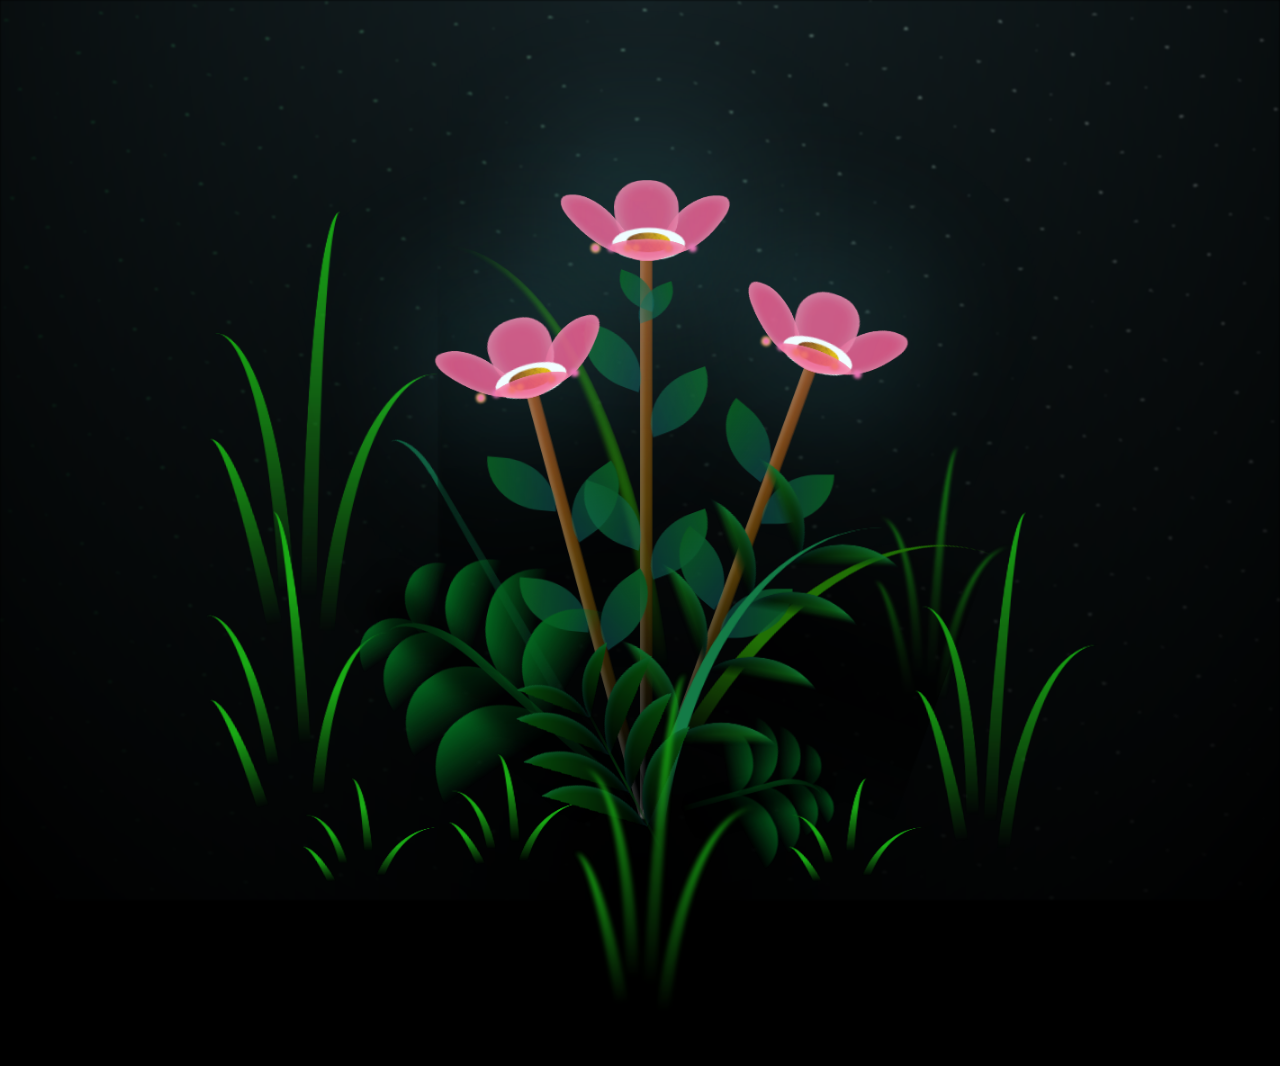
==== flower.html @ ce3d7ec6 "fiz os bgl" ====
<!DOCTYPE html>
<html lang="en">
<head>
    <meta charset="UTF-8">
    <meta http-equiv="X-UA-Compatible" content="IE=edge">
    <meta name="viewport" content="width=device-width, initial-scale=1.0">
    <link rel="stylesheet" href="./main.css">
    <link rel="icon" href="img/flowers.png" type="image/x-icon">
    <title>flowers</title>
</head>
<body class="container">
    <div class="night"></div>
    <div class="flowers">
      <div class="flower flower--1">
        <div class="flower__leafs flower__leafs--1">
          <div class="flower__leaf flower__leaf--1"></div>
          <div class="flower__leaf flower__leaf--2"></div>
          <div class="flower__leaf flower__leaf--3"></div>
          <div class="flower__leaf flower__leaf--4"></div>
          <div class="flower__white-circle"></div>
  
          <div class="flower__light flower__light--1"></div>
          <div class="flower__light flower__light--2"></div>
          <div class="flower__light flower__light--3"></div>
          <div class="flower__light flower__light--4"></div>
          <div class="flower__light flower__light--5"></div>
          <div class="flower__light flower__light--6"></div>
          <div class="flower__light flower__light--7"></div>
          <div class="flower__light flower__light--8"></div>
  
        </div>
        <div class="flower__line">
          <div class="flower__line__leaf flower__line__leaf--1"></div>
          <div class="flower__line__leaf flower__line__leaf--2"></div>
          <div class="flower__line__leaf flower__line__leaf--3"></div>
          <div class="flower__line__leaf flower__line__leaf--4"></div>
          <div class="flower__line__leaf flower__line__leaf--5"></div>
          <div class="flower__line__leaf flower__line__leaf--6"></div>
        </div>
      </div>
  
      <div class="flower flower--2">
        <div class="flower__leafs flower__leafs--2">
          <div class="flower__leaf flower__leaf--1"></div>
          <div class="flower__leaf flower__leaf--2"></div>
          <div class="flower__leaf flower__leaf--3"></div>
          <div class="flower__leaf flower__leaf--4"></div>
          <div class="flower__white-circle"></div>
  
          <div class="flower__light flower__light--1"></div>
          <div class="flower__light flower__light--2"></div>
          <div class="flower__light flower__light--3"></div>
          <div class="flower__light flower__light--4"></div>
          <div class="flower__light flower__light--5"></div>
          <div class="flower__light flower__light--6"></div>
          <div class="flower__light flower__light--7"></div>
          <div class="flower__light flower__light--8"></div>
  
        </div>
        <div class="flower__line">
          <div class="flower__line__leaf flower__line__leaf--1"></div>
          <div class="flower__line__leaf flower__line__leaf--2"></div>
          <div class="flower__line__leaf flower__line__leaf--3"></div>
          <div class="flower__line__leaf flower__line__leaf--4"></div>
        </div>
      </div>
  
      <div class="flower flower--3">
        <div class="flower__leafs flower__leafs--3">
          <div class="flower__leaf flower__leaf--1"></div>
          <div class="flower__leaf flower__leaf--2"></div>
          <div class="flower__leaf flower__leaf--3"></div>
          <div class="flower__leaf flower__leaf--4"></div>
          <div class="flower__white-circle"></div>
  
          <div class="flower__light flower__light--1"></div>
          <div class="flower__light flower__light--2"></div>
          <div class="flower__light flower__light--3"></div>
          <div class="flower__light flower__light--4"></div>
          <div class="flower__light flower__light--5"></div>
          <div class="flower__light flower__light--6"></div>
          <div class="flower__light flower__light--7"></div>
          <div class="flower__light flower__light--8"></div>
  
        </div>
        <div class="flower__line">
          <div class="flower__line__leaf flower__line__leaf--1"></div>
          <div class="flower__line__leaf flower__line__leaf--2"></div>
          <div class="flower__line__leaf flower__line__leaf--3"></div>
          <div class="flower__line__leaf flower__line__leaf--4"></div>
        </div>
      </div>
  
      <div class="grow-ans" style="--d:1.2s">
        <div class="flower__g-long">
          <div class="flower__g-long__top"></div>
          <div class="flower__g-long__bottom"></div>
        </div>
      </div>
  
      <div class="growing-grass">
        <div class="flower__grass flower__grass--1">
          <div class="flower__grass--top"></div>
          <div class="flower__grass--bottom"></div>
          <div class="flower__grass__leaf flower__grass__leaf--1"></div>
          <div class="flower__grass__leaf flower__grass__leaf--2"></div>
          <div class="flower__grass__leaf flower__grass__leaf--3"></div>
          <div class="flower__grass__leaf flower__grass__leaf--4"></div>
          <div class="flower__grass__leaf flower__grass__leaf--5"></div>
          <div class="flower__grass__leaf flower__grass__leaf--6"></div>
          <div class="flower__grass__leaf flower__grass__leaf--7"></div>
          <div class="flower__grass__leaf flower__grass__leaf--8"></div>
          <div class="flower__grass__overlay"></div>
        </div>
      </div>
  
      <div class="growing-grass">
        <div class="flower__grass flower__grass--2">
          <div class="flower__grass--top"></div>
          <div class="flower__grass--bottom"></div>
          <div class="flower__grass__leaf flower__grass__leaf--1"></div>
          <div class="flower__grass__leaf flower__grass__leaf--2"></div>
          <div class="flower__grass__leaf flower__grass__leaf--3"></div>
          <div class="flower__grass__leaf flower__grass__leaf--4"></div>
          <div class="flower__grass__leaf flower__grass__leaf--5"></div>
          <div class="flower__grass__leaf flower__grass__leaf--6"></div>
          <div class="flower__grass__leaf flower__grass__leaf--7"></div>
          <div class="flower__grass__leaf flower__grass__leaf--8"></div>
          <div class="flower__grass__overlay"></div>
        </div>
      </div>
  
      <div class="grow-ans" style="--d:2.4s">
        <div class="flower__g-right flower__g-right--1">
          <div class="leaf"></div>
        </div>
      </div>
  
      <div class="grow-ans" style="--d:2.8s">
        <div class="flower__g-right flower__g-right--2">
          <div class="leaf"></div>
        </div>
      </div>
  
      <div class="grow-ans" style="--d:2.8s">
        <div class="flower__g-front">
          <div class="flower__g-front__leaf-wrapper flower__g-front__leaf-wrapper--1">
            <div class="flower__g-front__leaf"></div>
          </div>
          <div class="flower__g-front__leaf-wrapper flower__g-front__leaf-wrapper--2">
            <div class="flower__g-front__leaf"></div>
          </div>
          <div class="flower__g-front__leaf-wrapper flower__g-front__leaf-wrapper--3">
            <div class="flower__g-front__leaf"></div>
          </div>
          <div class="flower__g-front__leaf-wrapper flower__g-front__leaf-wrapper--4">
            <div class="flower__g-front__leaf"></div>
          </div>
          <div class="flower__g-front__leaf-wrapper flower__g-front__leaf-wrapper--5">
            <div class="flower__g-front__leaf"></div>
          </div>
          <div class="flower__g-front__leaf-wrapper flower__g-front__leaf-wrapper--6">
            <div class="flower__g-front__leaf"></div>
          </div>
          <div class="flower__g-front__leaf-wrapper flower__g-front__leaf-wrapper--7">
            <div class="flower__g-front__leaf"></div>
          </div>
          <div class="flower__g-front__leaf-wrapper flower__g-front__leaf-wrapper--8">
            <div class="flower__g-front__leaf"></div>
          </div>
          <div class="flower__g-front__line"></div>
        </div>
      </div>
  
      <div class="grow-ans" style="--d:3.2s">
        <div class="flower__g-fr">
          <div class="leaf"></div>
          <div class="flower__g-fr__leaf flower__g-fr__leaf--1"></div>
          <div class="flower__g-fr__leaf flower__g-fr__leaf--2"></div>
          <div class="flower__g-fr__leaf flower__g-fr__leaf--3"></div>
          <div class="flower__g-fr__leaf flower__g-fr__leaf--4"></div>
          <div class="flower__g-fr__leaf flower__g-fr__leaf--5"></div>
          <div class="flower__g-fr__leaf flower__g-fr__leaf--6"></div>
          <div class="flower__g-fr__leaf flower__g-fr__leaf--7"></div>
          <div class="flower__g-fr__leaf flower__g-fr__leaf--8"></div>
        </div>
      </div>
  
      <div class="long-g long-g--0">
        <div class="grow-ans" style="--d:3s">
          <div class="leaf leaf--0"></div>
        </div>
        <div class="grow-ans" style="--d:2.2s">
          <div class="leaf leaf--1"></div>
        </div>
        <div class="grow-ans" style="--d:3.4s">
          <div class="leaf leaf--2"></div>
        </div>
        <div class="grow-ans" style="--d:3.6s">
          <div class="leaf leaf--3"></div>
        </div>
      </div>
  
      <div class="long-g long-g--1">
        <div class="grow-ans" style="--d:3.6s">
          <div class="leaf leaf--0"></div>
        </div>
        <div class="grow-ans" style="--d:3.8s">
          <div class="leaf leaf--1"></div>
        </div>
        <div class="grow-ans" style="--d:4s">
          <div class="leaf leaf--2"></div>
        </div>
        <div class="grow-ans" style="--d:4.2s">
          <div class="leaf leaf--3"></div>
        </div>
      </div>
  
      <div class="long-g long-g--2">
        <div class="grow-ans" style="--d:4s">
          <div class="leaf leaf--0"></div>
        </div>
        <div class="grow-ans" style="--d:4.2s">
          <div class="leaf leaf--1"></div>
        </div>
        <div class="grow-ans" style="--d:4.4s">
          <div class="leaf leaf--2"></div>
        </div>
        <div class="grow-ans" style="--d:4.6s">
          <div class="leaf leaf--3"></div>
        </div>
      </div>
  
      <div class="long-g long-g--3">
        <div class="grow-ans" style="--d:4s">
          <div class="leaf leaf--0"></div>
        </div>
        <div class="grow-ans" style="--d:4.2s">
          <div class="leaf leaf--1"></div>
        </div>
        <div class="grow-ans" style="--d:3s">
          <div class="leaf leaf--2"></div>
        </div>
        <div class="grow-ans" style="--d:3.6s">
          <div class="leaf leaf--3"></div>
        </div>
      </div>
  
      <div class="long-g long-g--4">
        <div class="grow-ans" style="--d:4s">
          <div class="leaf leaf--0"></div>
        </div>
        <div class="grow-ans" style="--d:4.2s">
          <div class="leaf leaf--1"></div>
        </div>
        <div class="grow-ans" style="--d:3s">
          <div class="leaf leaf--2"></div>
        </div>
        <div class="grow-ans" style="--d:3.6s">
          <div class="leaf leaf--3"></div>
        </div>
      </div>
  
      <div class="long-g long-g--5">
        <div class="grow-ans" style="--d:4s">
          <div class="leaf leaf--0"></div>
        </div>
        <div class="grow-ans" style="--d:4.2s">
          <div class="leaf leaf--1"></div>
        </div>
        <div class="grow-ans" style="--d:3s">
          <div class="leaf leaf--2"></div>
        </div>
        <div class="grow-ans" style="--d:3.6s">
          <div class="leaf leaf--3"></div>
        </div>
      </div>
  
      <div class="long-g long-g--6">
        <div class="grow-ans" style="--d:4.2s">
          <div class="leaf leaf--0"></div>
        </div>
        <div class="grow-ans" style="--d:4.4s">
          <div class="leaf leaf--1"></div>
        </div>
        <div class="grow-ans" style="--d:4.6s">
          <div class="leaf leaf--2"></div>
        </div>
        <div class="grow-ans" style="--d:4.8s">
          <div class="leaf leaf--3"></div>
        </div>
      </div>
  
      <div class="long-g long-g--7">
        <div class="grow-ans" style="--d:3s">
          <div class="leaf leaf--0"></div>
        </div>
        <div class="grow-ans" style="--d:3.2s">
          <div class="leaf leaf--1"></div>
        </div>
        <div class="grow-ans" style="--d:3.5s">
          <div class="leaf leaf--2"></div>
        </div>
        <div class="grow-ans" style="--d:3.6s">
          <div class="leaf leaf--3"></div>
        </div>
      </div>
    </div>
    
    <script src="main.js"></script>
  </body>
</html>
---- main.css ----
*,
*::after,
*::before {
  padding: 0;
  margin: 0;
  box-sizing: border-box;
}

:root {
  --dark-color: #000;
}

body {
  display: flex;
  align-items: flex-end;
  justify-content: center;
  min-height: 100vh;
  background-color: var(--dark-color);
  overflow: hidden;
  perspective: 1000px;
}

.night {
  position: fixed;
  left: 50%;
  top: 0;
  transform: translateX(-50%);
  width: 100%;
  height: 100%;
  filter: blur(0.1vmin);
  background-image: radial-gradient(ellipse at top, transparent 0%, var(--dark-color)), radial-gradient(ellipse at bottom, var(--dark-color), rgba(145, 233, 255, 0.2)), repeating-linear-gradient(220deg, rgb(0, 0, 0) 0px, rgb(0, 0, 0) 19px, transparent 19px, transparent 22px), repeating-linear-gradient(189deg, rgb(0, 0, 0) 0px, rgb(0, 0, 0) 19px, transparent 19px, transparent 22px), repeating-linear-gradient(148deg, rgb(0, 0, 0) 0px, rgb(0, 0, 0) 19px, transparent 19px, transparent 22px), linear-gradient(90deg, rgb(7, 107, 42), rgb(240, 240, 240));
}

.flowers {
  position: relative;
  transform: scale(0.9);
}

.flower {
  position: absolute;
  bottom: 10vmin;
  transform-origin: bottom center;
  z-index: 10;
  --fl-speed: 0.3s;
}
.flower--1 {
  -webkit-animation: moving-flower-1 4s linear infinite;
          animation: moving-flower-1 4s linear infinite;
}
.flower--1 .flower__line {
  height: 70vmin;
  -webkit-animation-delay: 0.3s;
          animation-delay: 0.3s;
}
.flower--1 .flower__line__leaf--1 {
  -webkit-animation: blooming-leaf-right var(--fl-speed) 1.6s backwards;
          animation: blooming-leaf-right var(--fl-speed) 1.6s backwards;
}
.flower--1 .flower__line__leaf--2 {
  -webkit-animation: blooming-leaf-right var(--fl-speed) 1.4s backwards;
          animation: blooming-leaf-right var(--fl-speed) 1.4s backwards;
}
.flower--1 .flower__line__leaf--3 {
  -webkit-animation: blooming-leaf-left var(--fl-speed) 1.2s backwards;
          animation: blooming-leaf-left var(--fl-speed) 1.2s backwards;
}
.flower--1 .flower__line__leaf--4 {
  -webkit-animation: blooming-leaf-left var(--fl-speed) 1s backwards;
          animation: blooming-leaf-left var(--fl-speed) 1s backwards;
}
.flower--1 .flower__line__leaf--5 {
  -webkit-animation: blooming-leaf-right var(--fl-speed) 1.8s backwards;
          animation: blooming-leaf-right var(--fl-speed) 1.8s backwards;
}
.flower--1 .flower__line__leaf--6 {
  -webkit-animation: blooming-leaf-left var(--fl-speed) 2s backwards;
          animation: blooming-leaf-left var(--fl-speed) 2s backwards;
}
.flower--2 {
  left: 50%;
  transform: rotate(20deg);
  -webkit-animation: moving-flower-2 4s linear infinite;
          animation: moving-flower-2 4s linear infinite;
}
.flower--2 .flower__line {
  height: 60vmin;
  -webkit-animation-delay: 0.6s;
          animation-delay: 0.6s;
}
.flower--2 .flower__line__leaf--1 {
  -webkit-animation: blooming-leaf-right var(--fl-speed) 1.9s backwards;
          animation: blooming-leaf-right var(--fl-speed) 1.9s backwards;
}
.flower--2 .flower__line__leaf--2 {
  -webkit-animation: blooming-leaf-right var(--fl-speed) 1.7s backwards;
          animation: blooming-leaf-right var(--fl-speed) 1.7s backwards;
}
.flower--2 .flower__line__leaf--3 {
  -webkit-animation: blooming-leaf-left var(--fl-speed) 1.5s backwards;
          animation: blooming-leaf-left var(--fl-speed) 1.5s backwards;
}
.flower--2 .flower__line__leaf--4 {
  -webkit-animation: blooming-leaf-left var(--fl-speed) 1.3s backwards;
          animation: blooming-leaf-left var(--fl-speed) 1.3s backwards;
}
.flower--3 {
  left: 50%;
  transform: rotate(-15deg);
  -webkit-animation: moving-flower-3 4s linear infinite;
          animation: moving-flower-3 4s linear infinite;
}
.flower--3 .flower__line {
  -webkit-animation-delay: 0.9s;
          animation-delay: 0.9s;
}
.flower--3 .flower__line__leaf--1 {
  -webkit-animation: blooming-leaf-right var(--fl-speed) 2.5s backwards;
          animation: blooming-leaf-right var(--fl-speed) 2.5s backwards;
}
.flower--3 .flower__line__leaf--2 {
  -webkit-animation: blooming-leaf-right var(--fl-speed) 2.3s backwards;
          animation: blooming-leaf-right var(--fl-speed) 2.3s backwards;
}
.flower--3 .flower__line__leaf--3 {
  -webkit-animation: blooming-leaf-left var(--fl-speed) 2.1s backwards;
          animation: blooming-leaf-left var(--fl-speed) 2.1s backwards;
}
.flower--3 .flower__line__leaf--4 {
  -webkit-animation: blooming-leaf-left var(--fl-speed) 1.9s backwards;
          animation: blooming-leaf-left var(--fl-speed) 1.9s backwards;
}
.flower__leafs {
  position: relative;
  -webkit-animation: blooming-flower 2s backwards;
          animation: blooming-flower 2s backwards;
}
.flower__leafs--1 {
  -webkit-animation-delay: 1.1s;
          animation-delay: 1.1s;
}
.flower__leafs--2 {
  -webkit-animation-delay: 1.4s;
          animation-delay: 1.4s;
}
.flower__leafs--3 {
  -webkit-animation-delay: 1.7s;
          animation-delay: 1.7s;
}
.flower__leafs::after {
  content: "";
  position: absolute;
  left: 0;
  top: 0;
  transform: translate(-50%, -100%);
  width: 8vmin;
  height: 8vmin;
  background-color: #6bf0ff;
  filter: blur(10vmin);
}
.flower__leaf {
  position: absolute;
  bottom: 0;
  left: 50%;
  width: 8vmin;
  height: 11vmin;
  border-radius: 51% 49% 47% 53%/44% 45% 55% 69%;
  background-color: #f672b0;
  background-image: linear-gradient(to top, #ee5286, #ee5286);
  transform-origin: bottom center;
  opacity: 0.9;
  box-shadow: inset 0 0 2vmin rgba(255, 255, 255, 0.5);
}
.flower__leaf--1 {
  transform: translate(-10%, 1%) rotateY(40deg) rotateX(-50deg);
}
.flower__leaf--2 {
  transform: translate(-50%, -4%) rotateX(40deg);
}
.flower__leaf--3 {
  transform: translate(-90%, 0%) rotateY(45deg) rotateX(50deg);
}
.flower__leaf--4 {
  width: 8vmin;
  height: 8vmin;
  transform-origin: bottom left;
  border-radius: 4vmin 10vmin 4vmin 4vmin;
  transform: translate(0%, 18%) rotateX(70deg) rotate(-43deg);
  background-image: linear-gradient(to top, #ee5286, #ee5286);
  z-index: 1;
  opacity: 0.8;
}
.flower__white-circle {
  position: absolute;
  left: -3.5vmin;
  top: -3vmin;
  width: 9vmin;
  height: 4vmin;
  border-radius: 50%;
  background-color: #fff;
}
.flower__white-circle::after {
  content: "";
  position: absolute;
  left: 50%;
  top: 45%;
  transform: translate(-50%, -50%);
  width: 60%;
  height: 60%;
  border-radius: inherit;
  background-image: repeating-linear-gradient(135deg, rgba(0, 0, 0, 0.03) 0px, rgba(0, 0, 0, 0.03) 1px, transparent 1px, transparent 12px), repeating-linear-gradient(45deg, rgba(0, 0, 0, 0.03) 0px, rgba(0, 0, 0, 0.03) 1px, transparent 1px, transparent 12px), repeating-linear-gradient(67.5deg, rgba(0, 0, 0, 0.03) 0px, rgba(0, 0, 0, 0.03) 1px, transparent 1px, transparent 12px), repeating-linear-gradient(135deg, rgba(0, 0, 0, 0.03) 0px, rgba(0, 0, 0, 0.03) 1px, transparent 1px, transparent 12px), repeating-linear-gradient(45deg, rgba(0, 0, 0, 0.03) 0px, rgba(0, 0, 0, 0.03) 1px, transparent 1px, transparent 12px), repeating-linear-gradient(112.5deg, rgba(0, 0, 0, 0.03) 0px, rgba(0, 0, 0, 0.03) 1px, transparent 1px, transparent 12px), repeating-linear-gradient(112.5deg, rgba(0, 0, 0, 0.03) 0px, rgba(0, 0, 0, 0.03) 1px, transparent 1px, transparent 12px), repeating-linear-gradient(45deg, rgba(0, 0, 0, 0.03) 0px, rgba(0, 0, 0, 0.03) 1px, transparent 1px, transparent 12px), repeating-linear-gradient(22.5deg, rgba(0, 0, 0, 0.03) 0px, rgba(0, 0, 0, 0.03) 1px, transparent 1px, transparent 12px), repeating-linear-gradient(45deg, rgba(0, 0, 0, 0.03) 0px, rgba(0, 0, 0, 0.03) 1px, transparent 1px, transparent 12px), repeating-linear-gradient(22.5deg, rgba(0, 0, 0, 0.03) 0px, rgba(0, 0, 0, 0.03) 1px, transparent 1px, transparent 12px), repeating-linear-gradient(135deg, rgba(0, 0, 0, 0.03) 0px, rgba(0, 0, 0, 0.03) 1px, transparent 1px, transparent 12px), repeating-linear-gradient(157.5deg, rgba(0, 0, 0, 0.03) 0px, rgba(0, 0, 0, 0.03) 1px, transparent 1px, transparent 12px), repeating-linear-gradient(67.5deg, rgba(0, 0, 0, 0.03) 0px, rgba(0, 0, 0, 0.03) 1px, transparent 1px, transparent 12px), repeating-linear-gradient(67.5deg, rgba(0, 0, 0, 0.03) 0px, rgba(0, 0, 0, 0.03) 1px, transparent 1px, transparent 12px), linear-gradient(90deg, rgb(127, 47, 21), rgb(255, 206, 0));
}
.flower__line {
  height: 55vmin;
  width: 1.5vmin;
  background-image: linear-gradient(to left, rgba(0, 0, 0, 0.2), transparent, rgba(255, 255, 255, 0.2)), linear-gradient(to top, transparent 10%, #583e08, #944415);
  box-shadow: inset 0 0 2px rgba(0, 0, 0, 0.5);
  -webkit-animation: grow-flower-tree 4s backwards;
          animation: grow-flower-tree 4s backwards;
}
.flower__line__leaf {
  --w: 7vmin;
  --h: calc(var(--w) + 2vmin);
  position: absolute;
  top: 20%;
  left: 90%;
  width: var(--w);
  height: var(--h);
  border-top-right-radius: var(--h);
  border-bottom-left-radius: var(--h);
  background-image: linear-gradient(to top, rgba(20, 117, 122, 0.4), #095721);
}
.flower__line__leaf--1 {
  transform: rotate(70deg) rotateY(30deg);
}
.flower__line__leaf--2 {
  top: 45%;
  transform: rotate(70deg) rotateY(30deg);
}
.flower__line__leaf--3, .flower__line__leaf--4, .flower__line__leaf--6 {
  border-top-right-radius: 0;
  border-bottom-left-radius: 0;
  border-top-left-radius: var(--h);
  border-bottom-right-radius: var(--h);
  left: -460%;
  top: 12%;
  transform: rotate(-70deg) rotateY(30deg);
}
.flower__line__leaf--4 {
  top: 40%;
}
.flower__line__leaf--5 {
  top: 0;
  transform-origin: left;
  transform: rotate(70deg) rotateY(30deg) scale(0.6);
}
.flower__line__leaf--6 {
  top: -2%;
  left: -450%;
  transform-origin: right;
  transform: rotate(-70deg) rotateY(30deg) scale(0.6);
}
.flower__light {
  position: absolute;
  bottom: 0vmin;
  width: 1vmin;
  height: 1vmin;
  background-color: rgb(255, 251, 0);
  border-radius: 50%;
  filter: blur(0.2vmin);
  -webkit-animation: light-ans 4s linear infinite backwards;
          animation: light-ans 4s linear infinite backwards;
}
.flower__light:nth-child(odd) {
  background-color: #f76baf;
}
.flower__light--1 {
  left: -2vmin;
  -webkit-animation-delay: 1s;
          animation-delay: 1s;
}
.flower__light--2 {
  left: 3vmin;
  -webkit-animation-delay: 0.5s;
          animation-delay: 0.5s;
}
.flower__light--3 {
  left: -6vmin;
  -webkit-animation-delay: 0.3s;
          animation-delay: 0.3s;
}
.flower__light--4 {
  left: 6vmin;
  -webkit-animation-delay: 0.9s;
          animation-delay: 0.9s;
}
.flower__light--5 {
  left: -1vmin;
  -webkit-animation-delay: 1.5s;
          animation-delay: 1.5s;
}
.flower__light--6 {
  left: -4vmin;
  -webkit-animation-delay: 3s;
          animation-delay: 3s;
}
.flower__light--7 {
  left: 3vmin;
  -webkit-animation-delay: 2s;
          animation-delay: 2s;
}
.flower__light--8 {
  left: -6vmin;
  -webkit-animation-delay: 3.5s;
          animation-delay: 3.5s;
}
.flower__grass {
  --c: #04661f;
  --line-w: 1.5vmin;
  position: absolute;
  bottom: 12vmin;
  left: -7vmin;
  display: flex;
  flex-direction: column;
  align-items: flex-end;
  z-index: 20;
  transform-origin: bottom center;
  transform: rotate(-48deg) rotateY(40deg);
}
.flower__grass--1 {
  -webkit-animation: moving-grass 2s linear infinite;
          animation: moving-grass 2s linear infinite;
}
.flower__grass--2 {
  left: 2vmin;
  bottom: 10vmin;
  transform: scale(0.5) rotate(75deg) rotateX(10deg) rotateY(-200deg);
  opacity: 0.8;
  z-index: 0;
  -webkit-animation: moving-grass--2 1.5s linear infinite;
          animation: moving-grass--2 1.5s linear infinite;
}
.flower__grass--top {
  width: 7vmin;
  height: 10vmin;
  border-top-right-radius: 100%;
  border-right: var(--line-w) solid var(--c);
  transform-origin: bottom center;
  transform: rotate(-2deg);
}
.flower__grass--bottom {
  margin-top: -2px;
  width: var(--line-w);
  height: 25vmin;
  background-image: linear-gradient(to top, transparent, var(--c));
}
.flower__grass__leaf {
  --size: 10vmin;
  position: absolute;
  width: calc(var(--size) * 2.1);
  height: var(--size);
  border-top-left-radius: var(--size);
  border-top-right-radius: var(--size);
  background-image: linear-gradient(to top, transparent, transparent 30%, var(--c));
  z-index: 100;
}
.flower__grass__leaf--1 {
  top: -6%;
  left: 30%;
  --size: 6vmin;
  transform: rotate(-20deg);
  -webkit-animation: growing-grass-ans--1 2s 2.6s backwards;
          animation: growing-grass-ans--1 2s 2.6s backwards;
}
@-webkit-keyframes growing-grass-ans--1 {
  0% {
    transform-origin: bottom left;
    transform: rotate(-20deg) scale(0);
  }
}
@keyframes growing-grass-ans--1 {
  0% {
    transform-origin: bottom left;
    transform: rotate(-20deg) scale(0);
  }
}
.flower__grass__leaf--2 {
  top: -5%;
  left: -110%;
  --size: 6vmin;
  transform: rotate(10deg);
  -webkit-animation: growing-grass-ans--2 2s 2.4s linear backwards;
          animation: growing-grass-ans--2 2s 2.4s linear backwards;
}
@-webkit-keyframes growing-grass-ans--2 {
  0% {
    transform-origin: bottom right;
    transform: rotate(10deg) scale(0);
  }
}
@keyframes growing-grass-ans--2 {
  0% {
    transform-origin: bottom right;
    transform: rotate(10deg) scale(0);
  }
}
.flower__grass__leaf--3 {
  top: 5%;
  left: 60%;
  --size: 8vmin;
  transform: rotate(-18deg) rotateX(-20deg);
  -webkit-animation: growing-grass-ans--3 2s 2.2s linear backwards;
          animation: growing-grass-ans--3 2s 2.2s linear backwards;
}
@-webkit-keyframes growing-grass-ans--3 {
  0% {
    transform-origin: bottom left;
    transform: rotate(-18deg) rotateX(-20deg) scale(0);
  }
}
@keyframes growing-grass-ans--3 {
  0% {
    transform-origin: bottom left;
    transform: rotate(-18deg) rotateX(-20deg) scale(0);
  }
}
.flower__grass__leaf--4 {
  top: 6%;
  left: -135%;
  --size: 8vmin;
  transform: rotate(2deg);
  -webkit-animation: growing-grass-ans--4 2s 2s linear backwards;
          animation: growing-grass-ans--4 2s 2s linear backwards;
}
@-webkit-keyframes growing-grass-ans--4 {
  0% {
    transform-origin: bottom right;
    transform: rotate(2deg) scale(0);
  }
}
@keyframes growing-grass-ans--4 {
  0% {
    transform-origin: bottom right;
    transform: rotate(2deg) scale(0);
  }
}
.flower__grass__leaf--5 {
  top: 20%;
  left: 60%;
  --size: 10vmin;
  transform: rotate(-24deg) rotateX(-20deg);
  -webkit-animation: growing-grass-ans--5 2s 1.8s linear backwards;
          animation: growing-grass-ans--5 2s 1.8s linear backwards;
}
@-webkit-keyframes growing-grass-ans--5 {
  0% {
    transform-origin: bottom left;
    transform: rotate(-24deg) rotateX(-20deg) scale(0);
  }
}
@keyframes growing-grass-ans--5 {
  0% {
    transform-origin: bottom left;
    transform: rotate(-24deg) rotateX(-20deg) scale(0);
  }
}
.flower__grass__leaf--6 {
  top: 22%;
  left: -180%;
  --size: 10vmin;
  transform: rotate(10deg);
  -webkit-animation: growing-grass-ans--6 2s 1.6s linear backwards;
          animation: growing-grass-ans--6 2s 1.6s linear backwards;
}
@-webkit-keyframes growing-grass-ans--6 {
  0% {
    transform-origin: bottom right;
    transform: rotate(10deg) scale(0);
  }
}
@keyframes growing-grass-ans--6 {
  0% {
    transform-origin: bottom right;
    transform: rotate(10deg) scale(0);
  }
}
.flower__grass__leaf--7 {
  top: 39%;
  left: 70%;
  --size: 10vmin;
  transform: rotate(-10deg);
  -webkit-animation: growing-grass-ans--7 2s 1.4s linear backwards;
          animation: growing-grass-ans--7 2s 1.4s linear backwards;
}
@-webkit-keyframes growing-grass-ans--7 {
  0% {
    transform-origin: bottom left;
    transform: rotate(-10deg) scale(0);
  }
}
@keyframes growing-grass-ans--7 {
  0% {
    transform-origin: bottom left;
    transform: rotate(-10deg) scale(0);
  }
}
.flower__grass__leaf--8 {
  top: 40%;
  left: -215%;
  --size: 11vmin;
  transform: rotate(10deg);
  -webkit-animation: growing-grass-ans--8 2s 1.2s linear backwards;
          animation: growing-grass-ans--8 2s 1.2s linear backwards;
}
@-webkit-keyframes growing-grass-ans--8 {
  0% {
    transform-origin: bottom right;
    transform: rotate(10deg) scale(0);
  }
}
@keyframes growing-grass-ans--8 {
  0% {
    transform-origin: bottom right;
    transform: rotate(10deg) scale(0);
  }
}
.flower__grass__overlay {
  position: absolute;
  top: -10%;
  right: 0%;
  width: 100%;
  height: 100%;
  background-color: rgba(0, 0, 0, 0.6);
  filter: blur(1.5vmin);
  z-index: 100;
}
.flower__g-long {
  --w: 2vmin;
  --h: 6vmin;
  --c: #0e5b3c;
  position: absolute;
  bottom: 10vmin;
  left: -3vmin;
  transform-origin: bottom center;
  transform: rotate(-30deg) rotateY(-20deg);
  display: flex;
  flex-direction: column;
  align-items: flex-end;
  -webkit-animation: flower-g-long-ans 3s linear infinite;
          animation: flower-g-long-ans 3s linear infinite;
}
@-webkit-keyframes flower-g-long-ans {
  0%, 100% {
    transform: rotate(-30deg) rotateY(-20deg);
  }
  50% {
    transform: rotate(-32deg) rotateY(-20deg);
  }
}
@keyframes flower-g-long-ans {
  0%, 100% {
    transform: rotate(-30deg) rotateY(-20deg);
  }
  50% {
    transform: rotate(-32deg) rotateY(-20deg);
  }
}
.flower__g-long__top {
  top: calc(var(--h) * -1);
  width: calc(var(--w) + 1vmin);
  height: var(--h);
  border-top-right-radius: 100%;
  border-right: 0.7vmin solid var(--c);
  transform: translate(-0.7vmin, 1vmin);
}
.flower__g-long__bottom {
  width: var(--w);
  height: 50vmin;
  transform-origin: bottom center;
  background-image: linear-gradient(to top, transparent 30%, var(--c));
  box-shadow: inset 0 0 2px rgba(0, 0, 0, 0.5);
  -webkit-clip-path: polygon(35% 0, 65% 1%, 100% 100%, 0% 100%);
          clip-path: polygon(35% 0, 65% 1%, 100% 100%, 0% 100%);
}
.flower__g-right {
  position: absolute;
  bottom: 6vmin;
  left: -2vmin;
  transform-origin: bottom left;
  transform: rotate(20deg);
}
.flower__g-right .leaf {
  width: 30vmin;
  height: 50vmin;
  border-top-left-radius: 100%;
  border-left: 2vmin solid #217005;
  background-image: linear-gradient(to bottom, transparent, var(--dark-color) 60%);
  -webkit-mask-image: linear-gradient(to top, transparent 30%, #24803e 60%);
}
.flower__g-right--1 {
  -webkit-animation: flower-g-right-ans 2.5s linear infinite;
          animation: flower-g-right-ans 2.5s linear infinite;
}
.flower__g-right--2 {
  left: 5vmin;
  transform: rotateY(-180deg);
  -webkit-animation: flower-g-right-ans--2 3s linear infinite;
          animation: flower-g-right-ans--2 3s linear infinite;
}
.flower__g-right--2 .leaf {
  height: 75vmin;
  filter: blur(0.3vmin);
  opacity: 0.8;
}
@-webkit-keyframes flower-g-right-ans {
  0%, 100% {
    transform: rotate(20deg);
  }
  50% {
    transform: rotate(24deg) rotateX(-20deg);
  }
}
@keyframes flower-g-right-ans {
  0%, 100% {
    transform: rotate(20deg);
  }
  50% {
    transform: rotate(24deg) rotateX(-20deg);
  }
}
@-webkit-keyframes flower-g-right-ans--2 {
  0%, 100% {
    transform: rotateY(-180deg) rotate(0deg) rotateX(-20deg);
  }
  50% {
    transform: rotateY(-180deg) rotate(6deg) rotateX(-20deg);
  }
}
@keyframes flower-g-right-ans--2 {
  0%, 100% {
    transform: rotateY(-180deg) rotate(0deg) rotateX(-20deg);
  }
  50% {
    transform: rotateY(-180deg) rotate(6deg) rotateX(-20deg);
  }
}
.flower__g-front {
  position: absolute;
  bottom: 6vmin;
  left: 2.5vmin;
  z-index: 100;
  transform-origin: bottom center;
  transform: rotate(-28deg) rotateY(30deg) scale(1.04);
  -webkit-animation: flower__g-front-ans 2s linear infinite;
          animation: flower__g-front-ans 2s linear infinite;
}
@-webkit-keyframes flower__g-front-ans {
  0%, 100% {
    transform: rotate(-28deg) rotateY(30deg) scale(1.04);
  }
  50% {
    transform: rotate(-35deg) rotateY(40deg) scale(1.04);
  }
}
@keyframes flower__g-front-ans {
  0%, 100% {
    transform: rotate(-28deg) rotateY(30deg) scale(1.04);
  }
  50% {
    transform: rotate(-35deg) rotateY(40deg) scale(1.04);
  }
}
.flower__g-front__line {
  width: 0.3vmin;
  height: 20vmin;
  background-image: linear-gradient(to top, transparent, #042e0b, transparent 100%);
  position: relative;
}
.flower__g-front__leaf-wrapper {
  position: absolute;
  top: 0;
  left: 0;
  transform-origin: bottom left;
  transform: rotate(10deg);
}
.flower__g-front__leaf-wrapper:nth-child(even) {
  left: 0vmin;
  transform: rotateY(-180deg) rotate(5deg);
  -webkit-animation: flower__g-front__leaf-left-ans 1s ease-in backwards;
          animation: flower__g-front__leaf-left-ans 1s ease-in backwards;
}
.flower__g-front__leaf-wrapper:nth-child(odd) {
  -webkit-animation: flower__g-front__leaf-ans 1s ease-in backwards;
          animation: flower__g-front__leaf-ans 1s ease-in backwards;
}
.flower__g-front__leaf-wrapper--1 {
  top: -8vmin;
  transform: scale(0.7);
  -webkit-animation: flower__g-front__leaf-ans 1s 5.5s ease-in backwards !important;
          animation: flower__g-front__leaf-ans 1s 5.5s ease-in backwards !important;
}
.flower__g-front__leaf-wrapper--2 {
  top: -8vmin;
  transform: rotateY(-180deg) scale(0.7) !important;
  -webkit-animation: flower__g-front__leaf-left-ans-2 1s 4.6s ease-in backwards !important;
          animation: flower__g-front__leaf-left-ans-2 1s 4.6s ease-in backwards !important;
}
.flower__g-front__leaf-wrapper--3 {
  top: -3vmin;
  -webkit-animation: flower__g-front__leaf-ans 1s 4.6s ease-in backwards;
          animation: flower__g-front__leaf-ans 1s 4.6s ease-in backwards;
}
.flower__g-front__leaf-wrapper--4 {
  top: -3vmin;
  transform: rotateY(-180deg) scale(0.9) !important;
  -webkit-animation: flower__g-front__leaf-left-ans-2 1s 4.6s ease-in backwards !important;
          animation: flower__g-front__leaf-left-ans-2 1s 4.6s ease-in backwards !important;
}
@-webkit-keyframes flower__g-front__leaf-left-ans-2 {
  0% {
    transform: rotateY(-180deg) scale(0);
  }
}
@keyframes flower__g-front__leaf-left-ans-2 {
  0% {
    transform: rotateY(-180deg) scale(0);
  }
}
.flower__g-front__leaf-wrapper--5, .flower__g-front__leaf-wrapper--6 {
  top: 2vmin;
}
.flower__g-front__leaf-wrapper--7, .flower__g-front__leaf-wrapper--8 {
  top: 6.5vmin;
}
.flower__g-front__leaf-wrapper--2 {
  -webkit-animation-delay: 5.2s !important;
          animation-delay: 5.2s !important;
}
.flower__g-front__leaf-wrapper--3 {
  -webkit-animation-delay: 4.9s !important;
          animation-delay: 4.9s !important;
}
.flower__g-front__leaf-wrapper--5 {
  -webkit-animation-delay: 4.3s !important;
          animation-delay: 4.3s !important;
}
.flower__g-front__leaf-wrapper--6 {
  -webkit-animation-delay: 4.1s !important;
          animation-delay: 4.1s !important;
}
.flower__g-front__leaf-wrapper--7 {
  -webkit-animation-delay: 3.8s !important;
          animation-delay: 3.8s !important;
}
.flower__g-front__leaf-wrapper--8 {
  -webkit-animation-delay: 3.5s !important;
          animation-delay: 3.5s !important;
}
@-webkit-keyframes flower__g-front__leaf-ans {
  0% {
    transform: rotate(10deg) scale(0);
  }
}
@keyframes flower__g-front__leaf-ans {
  0% {
    transform: rotate(10deg) scale(0);
  }
}
@-webkit-keyframes flower__g-front__leaf-left-ans {
  0% {
    transform: rotateY(-180deg) rotate(5deg) scale(0);
  }
}
@keyframes flower__g-front__leaf-left-ans {
  0% {
    transform: rotateY(-180deg) rotate(5deg) scale(0);
  }
}
.flower__g-front__leaf {
  width: 10vmin;
  height: 10vmin;
  border-radius: 100% 0% 0% 100%/100% 100% 0% 0%;
  box-shadow: inset 0 2px 1vmin hsla(184deg, 97%, 58%, 0.2);
  background-image: linear-gradient(to bottom left, transparent, var(--dark-color)), linear-gradient(to bottom right, #064f0a 50%, transparent 50%, transparent);
  -webkit-mask-image: linear-gradient(to bottom right, #097149 50%, transparent 50%, transparent);
  mask-image: linear-gradient(to bottom right, #0e8723 50%, transparent 50%, transparent);
}
.flower__g-fr {
  position: absolute;
  bottom: -4vmin;
  left: vmin;
  transform-origin: bottom left;
  z-index: 10;
  -webkit-animation: flower__g-fr-ans 2s linear infinite;
          animation: flower__g-fr-ans 2s linear infinite;
}
@-webkit-keyframes flower__g-fr-ans {
  0%, 100% {
    transform: rotate(2deg);
  }
  50% {
    transform: rotate(4deg);
  }
}
@keyframes flower__g-fr-ans {
  0%, 100% {
    transform: rotate(2deg);
  }
  50% {
    transform: rotate(4deg);
  }
}
.flower__g-fr .leaf {
  width: 30vmin;
  height: 50vmin;
  border-top-left-radius: 100%;
  border-left: 2vmin solid #147b47;
  -webkit-mask-image: linear-gradient(to top, transparent 25%, #0e4e2a 50%);
  position: relative;
  z-index: 1;
}
.flower__g-fr__leaf {
  position: absolute;
  top: 0;
  left: 0;
  width: 10vmin;
  height: 10vmin;
  border-radius: 100% 0% 0% 100%/100% 100% 0% 0%;
  box-shadow: inset 0 2px 1vmin hsla(184deg, 97%, 58%, 0.2);
  background-image: linear-gradient(to bottom left, transparent, var(--dark-color) 98%), linear-gradient(to bottom right, #106e18 45%, transparent 50%, transparent);
  -webkit-mask-image: linear-gradient(135deg, #175f22 40%, transparent 50%, transparent);
}
.flower__g-fr__leaf--1 {
  left: 20vmin;
  transform: rotate(45deg);
  -webkit-animation: flower__g-fr-leaft-ans-1 0.5s 5.2s linear backwards;
          animation: flower__g-fr-leaft-ans-1 0.5s 5.2s linear backwards;
}
@-webkit-keyframes flower__g-fr-leaft-ans-1 {
  0% {
    transform-origin: left;
    transform: rotate(45deg) scale(0);
  }
}
@keyframes flower__g-fr-leaft-ans-1 {
  0% {
    transform-origin: left;
    transform: rotate(45deg) scale(0);
  }
}
.flower__g-fr__leaf--2 {
  left: 12vmin;
  top: -7vmin;
  transform: rotate(25deg) rotateY(-180deg);
  -webkit-animation: flower__g-fr-leaft-ans-6 0.5s 5s linear backwards;
          animation: flower__g-fr-leaft-ans-6 0.5s 5s linear backwards;
}
.flower__g-fr__leaf--3 {
  left: 15vmin;
  top: 6vmin;
  transform: rotate(55deg);
  -webkit-animation: flower__g-fr-leaft-ans-5 0.5s 4.8s linear backwards;
          animation: flower__g-fr-leaft-ans-5 0.5s 4.8s linear backwards;
}
.flower__g-fr__leaf--4 {
  left: 6vmin;
  top: -2vmin;
  transform: rotate(25deg) rotateY(-180deg);
  -webkit-animation: flower__g-fr-leaft-ans-6 0.5s 4.6s linear backwards;
          animation: flower__g-fr-leaft-ans-6 0.5s 4.6s linear backwards;
}
.flower__g-fr__leaf--5 {
  left: 10vmin;
  top: 14vmin;
  transform: rotate(55deg);
  -webkit-animation: flower__g-fr-leaft-ans-5 0.5s 4.4s linear backwards;
          animation: flower__g-fr-leaft-ans-5 0.5s 4.4s linear backwards;
}
@-webkit-keyframes flower__g-fr-leaft-ans-5 {
  0% {
    transform-origin: left;
    transform: rotate(55deg) scale(0);
  }
}
@keyframes flower__g-fr-leaft-ans-5 {
  0% {
    transform-origin: left;
    transform: rotate(55deg) scale(0);
  }
}
.flower__g-fr__leaf--6 {
  left: 0vmin;
  top: 6vmin;
  transform: rotate(25deg) rotateY(-180deg);
  -webkit-animation: flower__g-fr-leaft-ans-6 0.5s 4.2s linear backwards;
          animation: flower__g-fr-leaft-ans-6 0.5s 4.2s linear backwards;
}
@-webkit-keyframes flower__g-fr-leaft-ans-6 {
  0% {
    transform-origin: right;
    transform: rotate(25deg) rotateY(-180deg) scale(0);
  }
}
@keyframes flower__g-fr-leaft-ans-6 {
  0% {
    transform-origin: right;
    transform: rotate(25deg) rotateY(-180deg) scale(0);
  }
}
.flower__g-fr__leaf--7 {
  left: 5vmin;
  top: 22vmin;
  transform: rotate(45deg);
  -webkit-animation: flower__g-fr-leaft-ans-7 0.5s 4s linear backwards;
          animation: flower__g-fr-leaft-ans-7 0.5s 4s linear backwards;
}
@-webkit-keyframes flower__g-fr-leaft-ans-7 {
  0% {
    transform-origin: left;
    transform: rotate(45deg) scale(0);
  }
}
@keyframes flower__g-fr-leaft-ans-7 {
  0% {
    transform-origin: left;
    transform: rotate(45deg) scale(0);
  }
}
.flower__g-fr__leaf--8 {
  left: -4vmin;
  top: 15vmin;
  transform: rotate(15deg) rotateY(-180deg);
  -webkit-animation: flower__g-fr-leaft-ans-8 0.5s 3.8s linear backwards;
          animation: flower__g-fr-leaft-ans-8 0.5s 3.8s linear backwards;
}
@-webkit-keyframes flower__g-fr-leaft-ans-8 {
  0% {
    transform-origin: right;
    transform: rotate(15deg) rotateY(-180deg) scale(0);
  }
}
@keyframes flower__g-fr-leaft-ans-8 {
  0% {
    transform-origin: right;
    transform: rotate(15deg) rotateY(-180deg) scale(0);
  }
}

.long-g {
  position: absolute;
  bottom: 25vmin;
  left: -42vmin;
  transform-origin: bottom left;
}
.long-g--1 {
  bottom: 0vmin;
  transform: scale(0.8) rotate(-5deg);
}
.long-g--1 .leaf {
  -webkit-mask-image: linear-gradient(to top, transparent 40%, #196d2a 80%) !important;
}
.long-g--1 .leaf--1 {
  --w: 5vmin;
  --h: 60vmin;
  left: -2vmin;
  transform: rotate(3deg) rotateY(-180deg);
}
.long-g--2, .long-g--3 {
  bottom: -3vmin;
  left: -35vmin;
  transform-origin: center;
  transform: scale(0.6) rotateX(60deg);
}
.long-g--2 .leaf, .long-g--3 .leaf {
  -webkit-mask-image: linear-gradient(to top, transparent 50%, #176220 80%) !important;
}
.long-g--2 .leaf--1, .long-g--3 .leaf--1 {
  left: -1vmin;
  transform: rotateY(-180deg);
}
.long-g--3 {
  left: -17vmin;
  bottom: 0vmin;
}
.long-g--3 .leaf {
  -webkit-mask-image: linear-gradient(to top, transparent 40%, #176220 80%) !important;
}
.long-g--4 {
  left: 25vmin;
  bottom: -3vmin;
  transform-origin: center;
  transform: scale(0.6) rotateX(60deg);
}
.long-g--4 .leaf {
  -webkit-mask-image: linear-gradient(to top, transparent 50%, #176220 80%) !important;
}
.long-g--5 {
  left: 42vmin;
  bottom: 0vmin;
  transform: scale(0.8) rotate(2deg);
}
.long-g--6 {
  left: 0vmin;
  bottom: -20vmin;
  z-index: 100;
  filter: blur(0.3vmin);
  transform: scale(0.8) rotate(2deg);
}
.long-g--7 {
  left: 35vmin;
  bottom: 20vmin;
  z-index: -1;
  filter: blur(0.3vmin);
  transform: scale(0.6) rotate(2deg);
  opacity: 0.7;
}
.long-g .leaf {
  --w: 15vmin;
  --h: 40vmin;
  --c: #1aaa15;
  position: absolute;
  bottom: 0;
  width: var(--w);
  height: var(--h);
  border-top-left-radius: 100%;
  border-left: 2vmin solid var(--c);
  -webkit-mask-image: linear-gradient(to top, transparent 20%, var(--dark-color));
  transform-origin: bottom center;
}
.long-g .leaf--0 {
  left: 2vmin;
  -webkit-animation: leaf-ans-1 4s linear infinite;
          animation: leaf-ans-1 4s linear infinite;
}
.long-g .leaf--1 {
  --w: 5vmin;
  --h: 60vmin;
  -webkit-animation: leaf-ans-1 4s linear infinite;
          animation: leaf-ans-1 4s linear infinite;
}
.long-g .leaf--2 {
  --w: 10vmin;
  --h: 40vmin;
  left: -0.5vmin;
  bottom: 5vmin;
  transform-origin: bottom left;
  transform: rotateY(-180deg);
  -webkit-animation: leaf-ans-2 3s linear infinite;
          animation: leaf-ans-2 3s linear infinite;
}
.long-g .leaf--3 {
  --w: 5vmin;
  --h: 30vmin;
  left: -1vmin;
  bottom: 3.2vmin;
  transform-origin: bottom left;
  transform: rotate(-10deg) rotateY(-180deg);
  -webkit-animation: leaf-ans-3 3s linear infinite;
          animation: leaf-ans-3 3s linear infinite;
}

@-webkit-keyframes leaf-ans-1 {
  0%, 100% {
    transform: rotate(-5deg) scale(1);
  }
  50% {
    transform: rotate(5deg) scale(1.1);
  }
}

@keyframes leaf-ans-1 {
  0%, 100% {
    transform: rotate(-5deg) scale(1);
  }
  50% {
    transform: rotate(5deg) scale(1.1);
  }
}
@-webkit-keyframes leaf-ans-2 {
  0%, 100% {
    transform: rotateY(-180deg) rotate(5deg);
  }
  50% {
    transform: rotateY(-180deg) rotate(0deg) scale(1.1);
  }
}
@keyframes leaf-ans-2 {
  0%, 100% {
    transform: rotateY(-180deg) rotate(5deg);
  }
  50% {
    transform: rotateY(-180deg) rotate(0deg) scale(1.1);
  }
}
@-webkit-keyframes leaf-ans-3 {
  0%, 100% {
    transform: rotate(-10deg) rotateY(-180deg);
  }
  50% {
    transform: rotate(-20deg) rotateY(-180deg);
  }
}
@keyframes leaf-ans-3 {
  0%, 100% {
    transform: rotate(-10deg) rotateY(-180deg);
  }
  50% {
    transform: rotate(-20deg) rotateY(-180deg);
  }
}
.grow-ans {
  -webkit-animation: grow-ans 2s var(--d) backwards;
          animation: grow-ans 2s var(--d) backwards;
}

@-webkit-keyframes grow-ans {
  0% {
    transform: scale(0);
    opacity: 0;
  }
}

@keyframes grow-ans {
  0% {
    transform: scale(0);
    opacity: 0;
  }
}
@-webkit-keyframes light-ans {
  0% {
    opacity: 0;
    transform: translateY(0vmin);
  }
  25% {
    opacity: 1;
    transform: translateY(-5vmin) translateX(-2vmin);
  }
  50% {
    opacity: 1;
    transform: translateY(-15vmin) translateX(2vmin);
    filter: blur(0.2vmin);
  }
  75% {
    transform: translateY(-20vmin) translateX(-2vmin);
    filter: blur(0.2vmin);
  }
  100% {
    transform: translateY(-30vmin);
    opacity: 0;
    filter: blur(1vmin);
  }
}
@keyframes light-ans {
  0% {
    opacity: 0;
    transform: translateY(0vmin);
  }
  25% {
    opacity: 1;
    transform: translateY(-5vmin) translateX(-2vmin);
  }
  50% {
    opacity: 1;
    transform: translateY(-15vmin) translateX(2vmin);
    filter: blur(0.2vmin);
  }
  75% {
    transform: translateY(-20vmin) translateX(-2vmin);
    filter: blur(0.2vmin);
  }
  100% {
    transform: translateY(-30vmin);
    opacity: 0;
    filter: blur(1vmin);
  }
}
@-webkit-keyframes moving-flower-1 {
  0%, 100% {
    transform: rotate(2deg);
  }
  50% {
    transform: rotate(-2deg);
  }
}
@keyframes moving-flower-1 {
  0%, 100% {
    transform: rotate(2deg);
  }
  50% {
    transform: rotate(-2deg);
  }
}
@-webkit-keyframes moving-flower-2 {
  0%, 100% {
    transform: rotate(18deg);
  }
  50% {
    transform: rotate(14deg);
  }
}
@keyframes moving-flower-2 {
  0%, 100% {
    transform: rotate(18deg);
  }
  50% {
    transform: rotate(14deg);
  }
}
@-webkit-keyframes moving-flower-3 {
  0%, 100% {
    transform: rotate(-18deg);
  }
  50% {
    transform: rotate(-20deg) rotateY(-10deg);
  }
}
@keyframes moving-flower-3 {
  0%, 100% {
    transform: rotate(-18deg);
  }
  50% {
    transform: rotate(-20deg) rotateY(-10deg);
  }
}
@-webkit-keyframes blooming-leaf-right {
  0% {
    transform-origin: left;
    transform: rotate(70deg) rotateY(30deg) scale(0);
  }
}
@keyframes blooming-leaf-right {
  0% {
    transform-origin: left;
    transform: rotate(70deg) rotateY(30deg) scale(0);
  }
}
@-webkit-keyframes blooming-leaf-left {
  0% {
    transform-origin: right;
    transform: rotate(-70deg) rotateY(30deg) scale(0);
  }
}
@keyframes blooming-leaf-left {
  0% {
    transform-origin: right;
    transform: rotate(-70deg) rotateY(30deg) scale(0);
  }
}
@-webkit-keyframes grow-flower-tree {
  0% {
    height: 0;
    border-radius: 1vmin;
  }
}
@keyframes grow-flower-tree {
  0% {
    height: 0;
    border-radius: 1vmin;
  }
}
@-webkit-keyframes blooming-flower {
  0% {
    transform: scale(0);
  }
}
@keyframes blooming-flower {
  0% {
    transform: scale(0);
  }
}
@-webkit-keyframes moving-grass {
  0%, 100% {
    transform: rotate(-48deg) rotateY(40deg);
  }
  50% {
    transform: rotate(-50deg) rotateY(40deg);
  }
}
@keyframes moving-grass {
  0%, 100% {
    transform: rotate(-48deg) rotateY(40deg);
  }
  50% {
    transform: rotate(-50deg) rotateY(40deg);
  }
}
@-webkit-keyframes moving-grass--2 {
  0%, 100% {
    transform: scale(0.5) rotate(75deg) rotateX(10deg) rotateY(-200deg);
  }
  50% {
    transform: scale(0.5) rotate(79deg) rotateX(10deg) rotateY(-200deg);
  }
}
@keyframes moving-grass--2 {
  0%, 100% {
    transform: scale(0.5) rotate(75deg) rotateX(10deg) rotateY(-200deg);
  }
  50% {
    transform: scale(0.5) rotate(79deg) rotateX(10deg) rotateY(-200deg);
  }
}
.growing-grass {
  -webkit-animation: growing-grass-ans 1s 2s backwards;
          animation: growing-grass-ans 1s 2s backwards;
}

@-webkit-keyframes growing-grass-ans {
  0% {
    transform: scale(0);
  }
}

@keyframes growing-grass-ans {
  0% {
    transform: scale(0);
  }
}
.container * {
  -webkit-animation-play-state: paused !important;
          animation-play-state: paused !important;
}
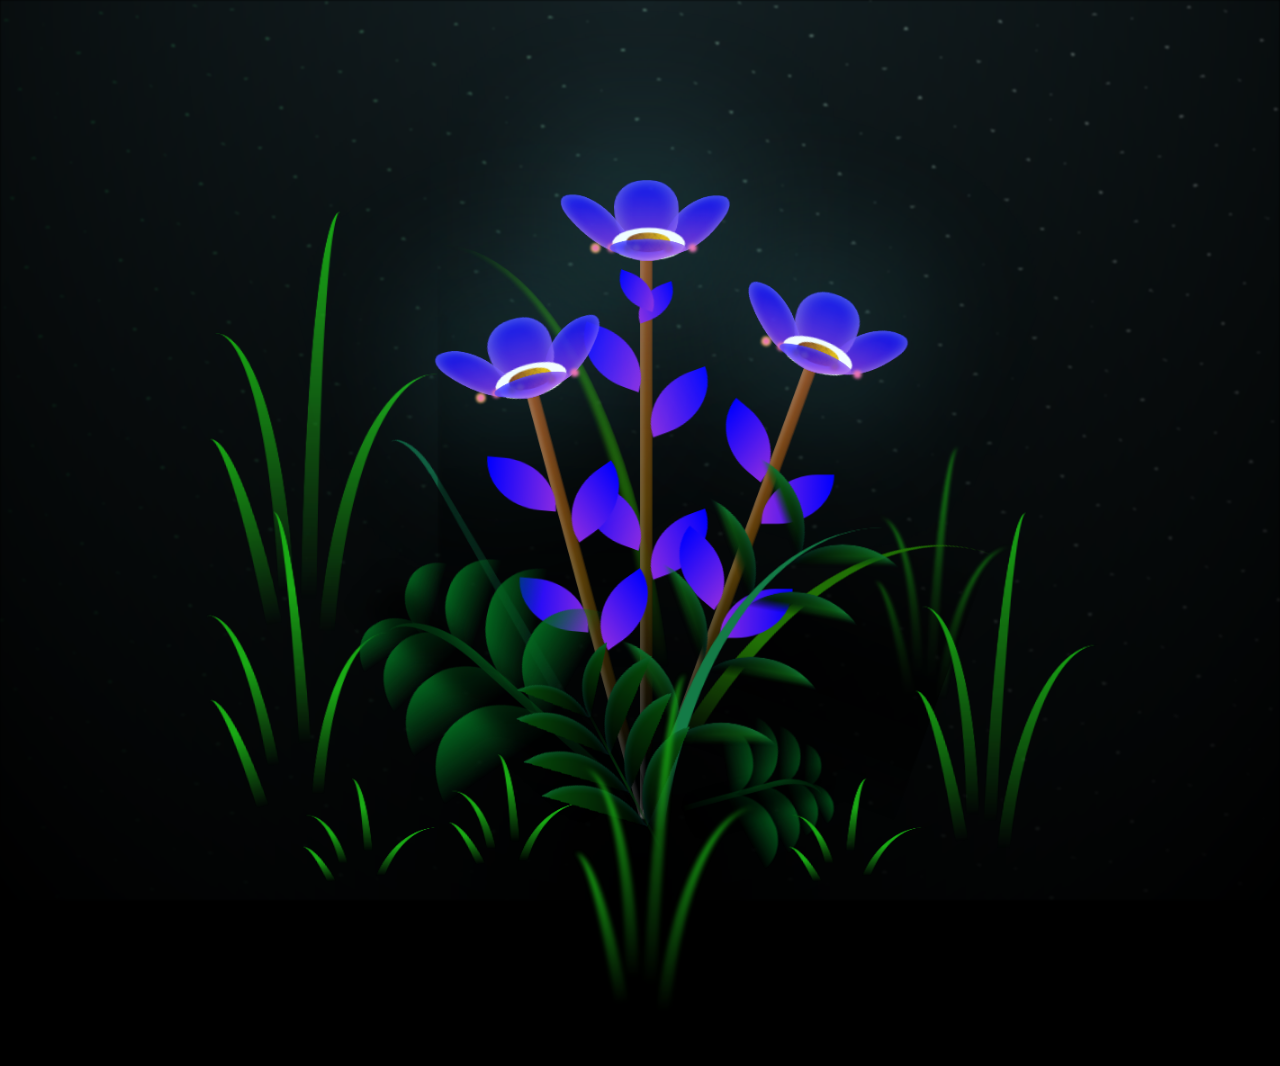
==== commit df7ef306: "mudei umas coisa" ====
--- a/flower.html
+++ b/flower.html
@@ -6,10 +6,11 @@
     <meta name="viewport" content="width=device-width, initial-scale=1.0">
     <link rel="stylesheet" href="./main.css">
     <link rel="icon" href="img/flowers.png" type="image/x-icon">
-    <title>flowers</title>
+    <title>Flores</title>
 </head>
 <body class="container">
-    <div class="night"></div>
+    <div class="night">
+    </div>
     <div class="flowers">
       <div class="flower flower--1">
         <div class="flower__leafs flower__leafs--1">
@@ -17,7 +18,8 @@
           <div class="flower__leaf flower__leaf--2"></div>
           <div class="flower__leaf flower__leaf--3"></div>
           <div class="flower__leaf flower__leaf--4"></div>
-          <div class="flower__white-circle"></div>
+          <div class="flower__white-circle">
+          </div>
   
           <div class="flower__light flower__light--1"></div>
           <div class="flower__light flower__light--2"></div>
@@ -307,6 +309,6 @@
       </div>
     </div>
     
-    <script src="main.js"></script>
+    <script src="./main.js"></script>
   </body>
 </html>--- a/main.css
+++ b/main.css
@@ -164,8 +164,8 @@
   width: 8vmin;
   height: 11vmin;
   border-radius: 51% 49% 47% 53%/44% 45% 55% 69%;
-  background-color: #f672b0;
-  background-image: linear-gradient(to top, #ee5286, #ee5286);
+  background-color: #8A2BE2;
+  background-image: linear-gradient(to top, #8A2BE2, #0000FF);
   transform-origin: bottom center;
   opacity: 0.9;
   box-shadow: inset 0 0 2vmin rgba(255, 255, 255, 0.5);
@@ -185,7 +185,7 @@
   transform-origin: bottom left;
   border-radius: 4vmin 10vmin 4vmin 4vmin;
   transform: translate(0%, 18%) rotateX(70deg) rotate(-43deg);
-  background-image: linear-gradient(to top, #ee5286, #ee5286);
+  background-image: linear-gradient(to top, #8A2BE2, #0000FF);
   z-index: 1;
   opacity: 0.8;
 }
@@ -227,7 +227,7 @@
   height: var(--h);
   border-top-right-radius: var(--h);
   border-bottom-left-radius: var(--h);
-  background-image: linear-gradient(to top, rgba(20, 117, 122, 0.4), #095721);
+  background-image: linear-gradient(to top, #8A2BE2, #0000FF);
 }
 .flower__line__leaf--1 {
   transform: rotate(70deg) rotateY(30deg);
